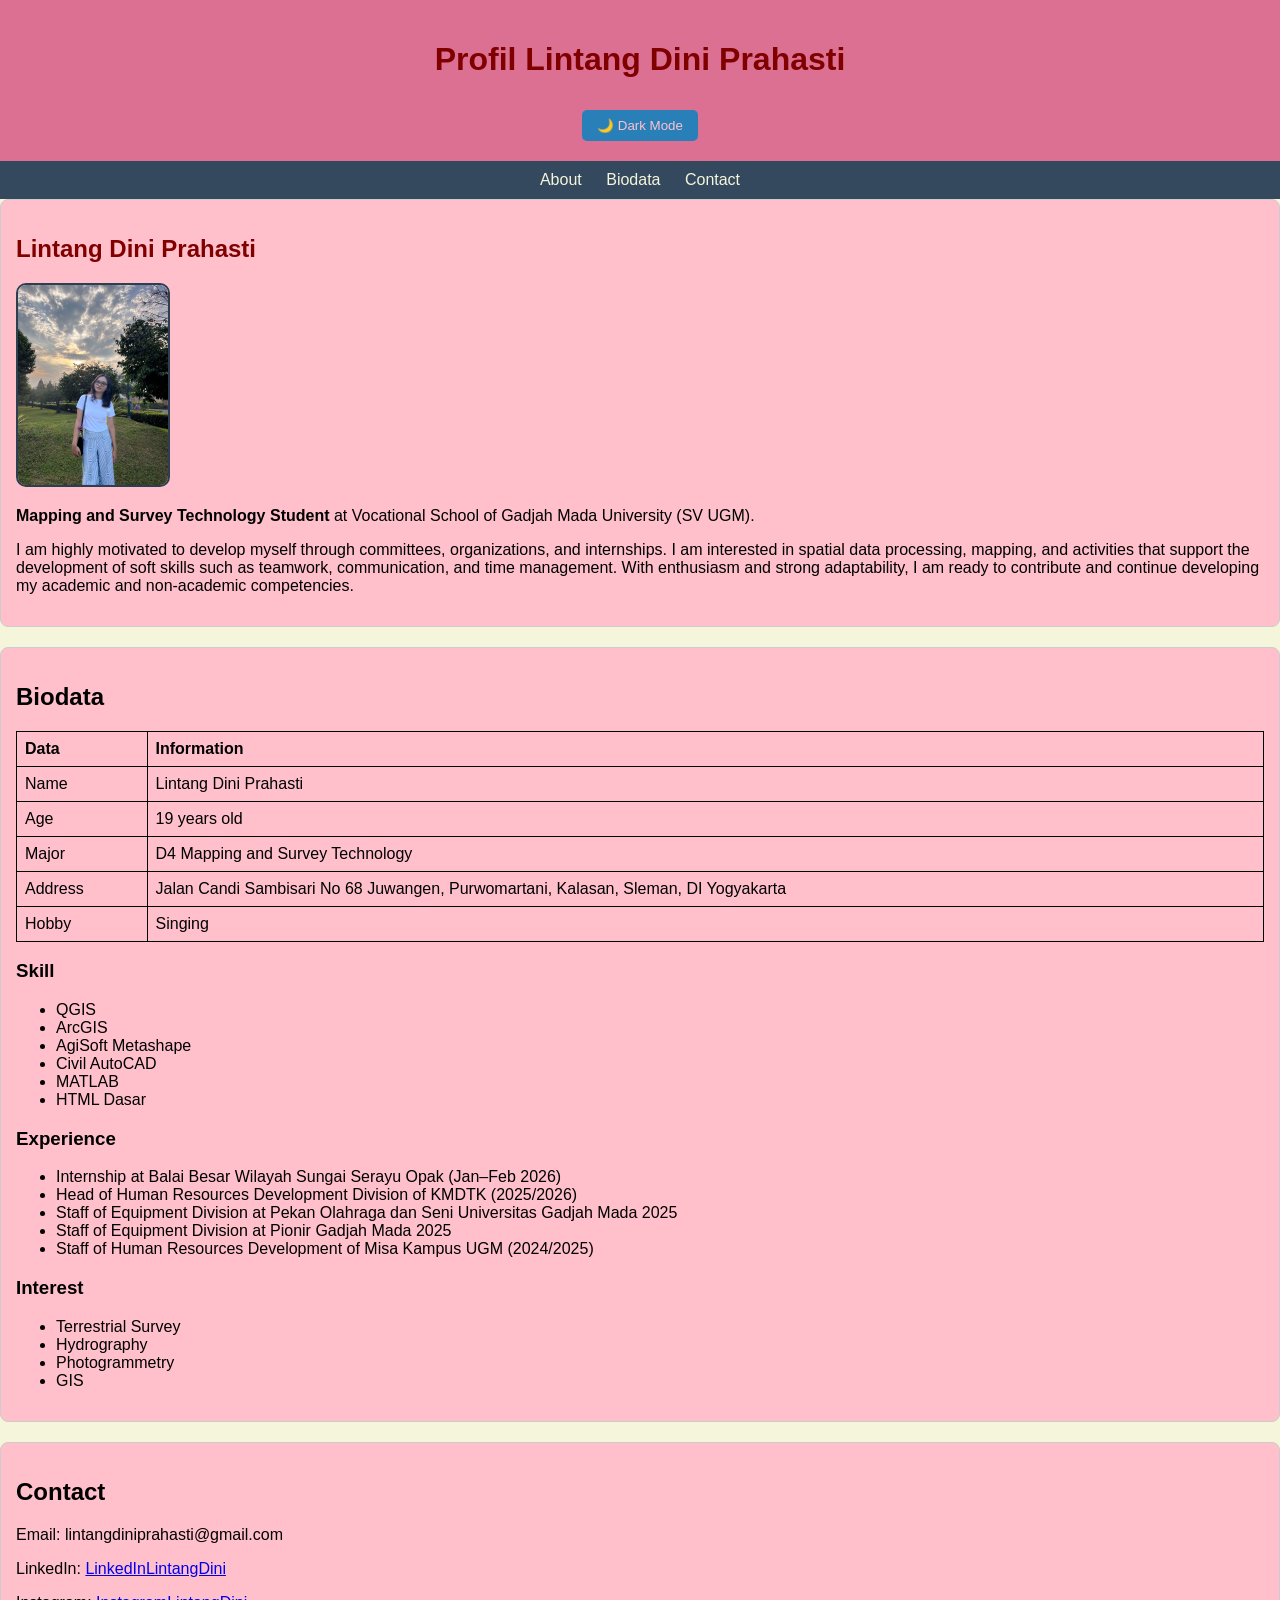
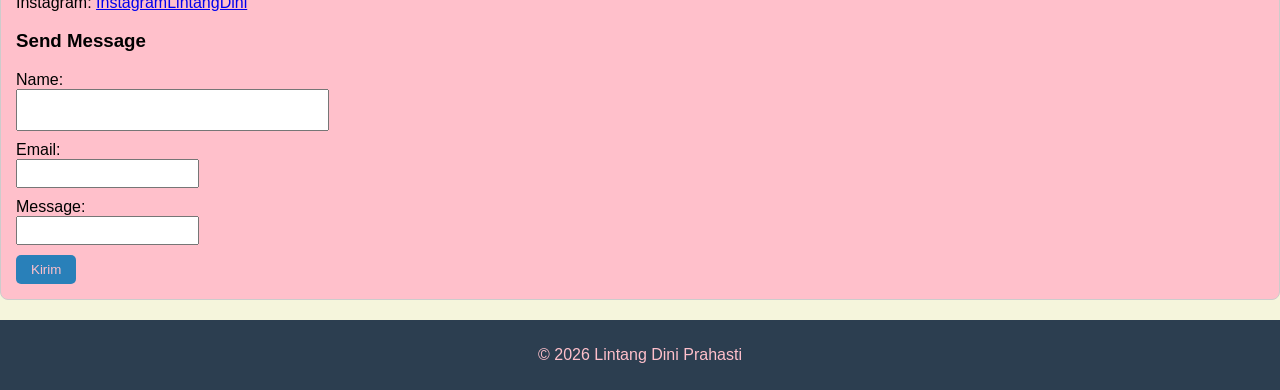
==== CV LINTANG WEB.html @ e127edb4 "Add files via upload" ====
<!DOCTYPE html>
<html lang="id">
<head>
    <meta charset="UTF-8">
    <title>Profil Lintang Dini Prahasti</title>

    <!-- Menghubungkan CSS -->
    <link rel="stylesheet" href="style.css">
</head>

<body>

<header>
    <h1><b>Profil Lintang Dini Prahasti</b></h1>
    <button id="darkModeBtn">🌙 Dark Mode</button>
</header>

<nav>
    <a href="#about">About</a>
    <a href="#biodata">Biodata</a>
    <a href="#contact">Contact</a>
</nav>


<section id="about" class="card">

    <h2 id="nama">Lintang Dini Prahasti</h2>

    <img src="foto profil.jpeg" alt="Foto Profil">

    <p>
        <b>Mapping and Survey Technology Student</b> at Vocational School of 
        Gadjah Mada University (SV UGM).
    </p>

    <p>
        I am highly motivated to develop myself through committees, organizations, 
        and internships. I am interested in spatial data processing, mapping, and 
        activities that support the development of soft skills such as teamwork, 
        communication, and time management. With enthusiasm and strong adaptability, 
        I am ready to contribute and continue developing my academic and non-academic competencies.
    </p>

</section>


<section id="biodata" class="card">

    <h2>Biodata</h2>

    <table>

        <tr>
            <th>Data</th>
            <th>Information</th>
        </tr>

        <tr>
            <td>Name</td>
            <td>Lintang Dini Prahasti</td>
        </tr>

        <tr>
            <td>Age</td>
            <td>19 years old</td>
        </tr>

        <tr>
            <td>Major</td>
            <td>D4 Mapping and Survey Technology</td>
        </tr>

        <tr>
            <td>Address</td>
            <td>
            Jalan Candi Sambisari No 68 Juwangen, Purwomartani, 
            Kalasan, Sleman, DI Yogyakarta
            </td>
        </tr>

        <tr>
            <td>Hobby</td>
            <td>Singing</td>
        </tr>

    </table>


    <h3>Skill</h3>

    <ul>
        <li>QGIS</li>
        <li>ArcGIS</li>
        <li>AgiSoft Metashape</li>
        <li>Civil AutoCAD</li>
        <li>MATLAB</li>
        <li>HTML Dasar</li>
    </ul>


    <h3>Experience</h3>

    <ul>
        <li>Internship at Balai Besar Wilayah Sungai Serayu Opak (Jan–Feb 2026)</li>
        <li>Head of Human Resources Development Division of KMDTK (2025/2026)</li>
        <li>Staff of Equipment Division at Pekan Olahraga dan Seni Universitas Gadjah Mada 2025</li>
        <li>Staff of Equipment Division at Pionir Gadjah Mada 2025</li>
        <li>Staff of Human Resources Development of Misa Kampus UGM (2024/2025)</li>
    </ul>


    <h3>Interest</h3>

    <ul>
        <li>Terrestrial Survey</li>
        <li>Hydrography</li>
        <li>Photogrammetry</li>
        <li>GIS</li>
    </ul>

</section>


<section id="contact" class="card">

    <h2>Contact</h2>

    <p>Email: lintangdiniprahasti@gmail.com</p>

    <p>
        LinkedIn:
        <a href="https://www.linkedin.com/in/lintang-dini-prahasti-32423235a" target="_blank">
        LinkedInLintangDini
        </a>
    </p>

    <p>
        Instagram:
        <a href="https://www.instagram.com/lintaangdini/" target="_blank">
        InstagramLintangDini
        </a>
    </p>


    <h3>Send Message</h3>

    <form id="contactForm">

        <label>Name:</label><br>
        <input type="text" id="nama"><br>

        <label>Email:</label><br>
        <input type="email" id="email"><br>

        <label>Message:</label><br>
        <input type="text" id="pesan"><br>

        <button type="submit">Kirim</button>

    </form>

</section>


<footer>
    <p>&copy; 2026 Lintang Dini Prahasti</p>
</footer>


<!-- Menghubungkan JavaScript -->
<script src="script.js"></script>

</body>
</html>
---- style.css ----
body{
font-family: Arial, sans-serif;
background-color: beige;
margin:0;
}

header{
background-color:palevioletred;
color:maroon;
padding:20px;
text-align:center;
}

#darkModeBtn{
padding:8px 15px;
margin-top:10px;
border:none;
border-radius:5px;
cursor:pointer;
}

nav{
background-color:#34495e;
padding:10px;
text-align:center;
}

nav a{
color:beige;
margin:10px;
text-decoration:none;
}

section{
padding:20px;
}

footer{
background-color:#2c3e50;
color:pink;
text-align:center;
padding:10px;
}

.card{
background-color:pink;
padding:15px;
margin-bottom:20px;
border-radius:8px;
border:1px solid #ccc;
}

#nama{
color:maroon;
font-size:24px;
}

table{
width:100%;
border-collapse:collapse;
}

table,th,td{
border:1px solid black;
}

th,td{
padding:8px;
text-align:left;
}

img{
width:150px;
border-radius:10px;
border:2px solid #2c3e50;
}

input{
margin-bottom:10px;
padding:5px;
}

button{
padding:7px 15px;
background-color:#2980b9;
color:pink;
border:none;
border-radius:5px;
}


/* DARK MODE */

.dark{
background-color:#121212;
color:white;
}

.dark header{
background-color:#1f1f1f;
color:white;
}

.dark nav{
background-color:#222;
}

.dark .card{
background-color:#333;
}

.dark footer{
background-color:black;
}

.dark table,
.dark th,
.dark td{
border:1px solid white;
}
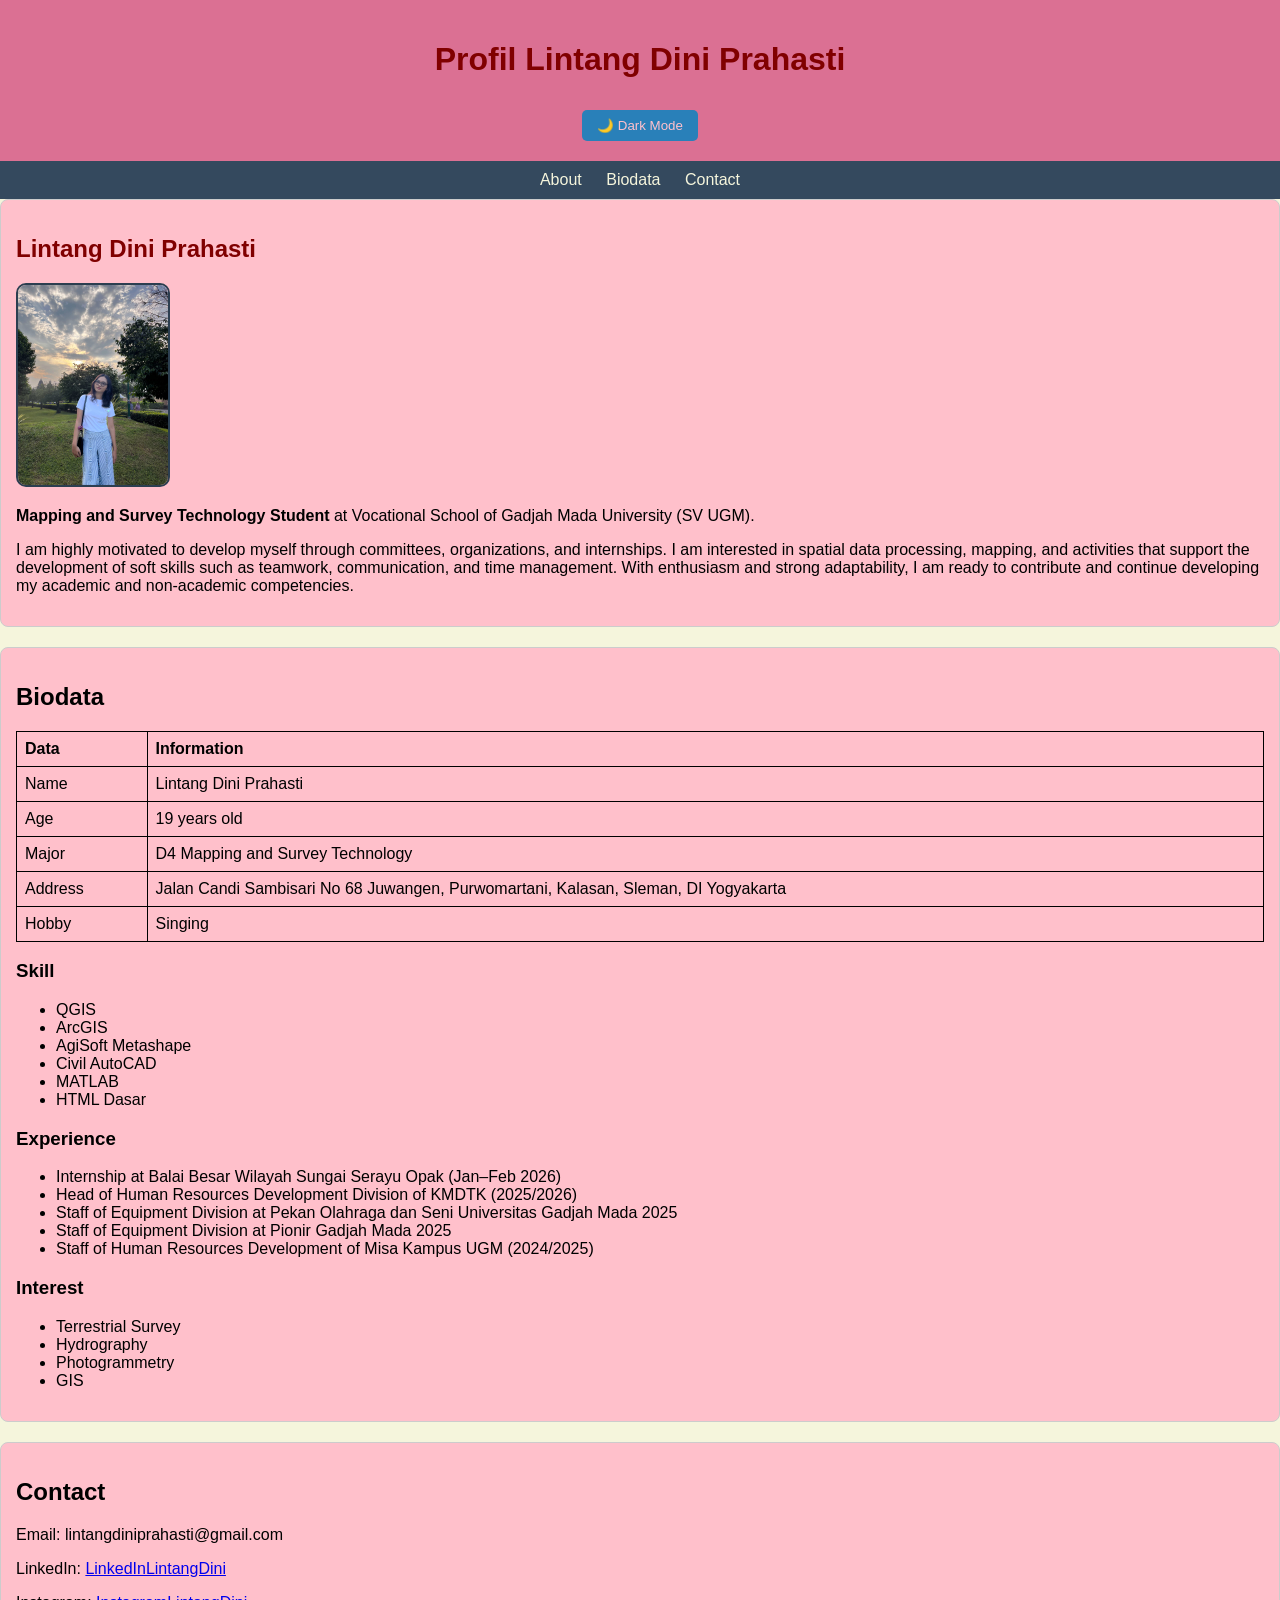
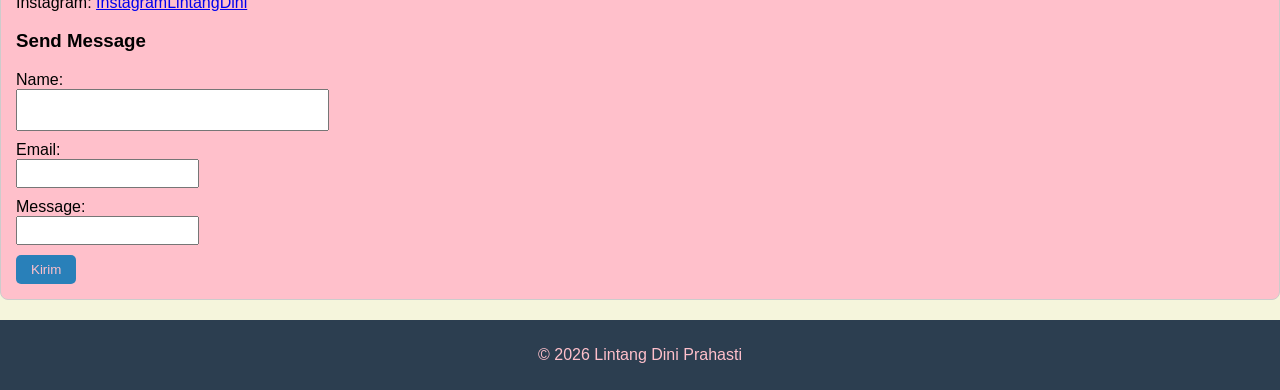
==== commit e3db6109: "Upload awal semua file dan folder" ====
--- a/CV LINTANG WEB.html
+++ b/CV LINTANG WEB.html
@@ -1,174 +1,174 @@
-<!DOCTYPE html>
-<html lang="id">
-<head>
-    <meta charset="UTF-8">
-    <title>Profil Lintang Dini Prahasti</title>
-
-    <!-- Menghubungkan CSS -->
-    <link rel="stylesheet" href="style.css">
-</head>
-
-<body>
-
-<header>
-    <h1><b>Profil Lintang Dini Prahasti</b></h1>
-    <button id="darkModeBtn">🌙 Dark Mode</button>
-</header>
-
-<nav>
-    <a href="#about">About</a>
-    <a href="#biodata">Biodata</a>
-    <a href="#contact">Contact</a>
-</nav>
-
-
-<section id="about" class="card">
-
-    <h2 id="nama">Lintang Dini Prahasti</h2>
-
-    <img src="foto profil.jpeg" alt="Foto Profil">
-
-    <p>
-        <b>Mapping and Survey Technology Student</b> at Vocational School of 
-        Gadjah Mada University (SV UGM).
-    </p>
-
-    <p>
-        I am highly motivated to develop myself through committees, organizations, 
-        and internships. I am interested in spatial data processing, mapping, and 
-        activities that support the development of soft skills such as teamwork, 
-        communication, and time management. With enthusiasm and strong adaptability, 
-        I am ready to contribute and continue developing my academic and non-academic competencies.
-    </p>
-
-</section>
-
-
-<section id="biodata" class="card">
-
-    <h2>Biodata</h2>
-
-    <table>
-
-        <tr>
-            <th>Data</th>
-            <th>Information</th>
-        </tr>
-
-        <tr>
-            <td>Name</td>
-            <td>Lintang Dini Prahasti</td>
-        </tr>
-
-        <tr>
-            <td>Age</td>
-            <td>19 years old</td>
-        </tr>
-
-        <tr>
-            <td>Major</td>
-            <td>D4 Mapping and Survey Technology</td>
-        </tr>
-
-        <tr>
-            <td>Address</td>
-            <td>
-            Jalan Candi Sambisari No 68 Juwangen, Purwomartani, 
-            Kalasan, Sleman, DI Yogyakarta
-            </td>
-        </tr>
-
-        <tr>
-            <td>Hobby</td>
-            <td>Singing</td>
-        </tr>
-
-    </table>
-
-
-    <h3>Skill</h3>
-
-    <ul>
-        <li>QGIS</li>
-        <li>ArcGIS</li>
-        <li>AgiSoft Metashape</li>
-        <li>Civil AutoCAD</li>
-        <li>MATLAB</li>
-        <li>HTML Dasar</li>
-    </ul>
-
-
-    <h3>Experience</h3>
-
-    <ul>
-        <li>Internship at Balai Besar Wilayah Sungai Serayu Opak (Jan–Feb 2026)</li>
-        <li>Head of Human Resources Development Division of KMDTK (2025/2026)</li>
-        <li>Staff of Equipment Division at Pekan Olahraga dan Seni Universitas Gadjah Mada 2025</li>
-        <li>Staff of Equipment Division at Pionir Gadjah Mada 2025</li>
-        <li>Staff of Human Resources Development of Misa Kampus UGM (2024/2025)</li>
-    </ul>
-
-
-    <h3>Interest</h3>
-
-    <ul>
-        <li>Terrestrial Survey</li>
-        <li>Hydrography</li>
-        <li>Photogrammetry</li>
-        <li>GIS</li>
-    </ul>
-
-</section>
-
-
-<section id="contact" class="card">
-
-    <h2>Contact</h2>
-
-    <p>Email: lintangdiniprahasti@gmail.com</p>
-
-    <p>
-        LinkedIn:
-        <a href="https://www.linkedin.com/in/lintang-dini-prahasti-32423235a" target="_blank">
-        LinkedInLintangDini
-        </a>
-    </p>
-
-    <p>
-        Instagram:
-        <a href="https://www.instagram.com/lintaangdini/" target="_blank">
-        InstagramLintangDini
-        </a>
-    </p>
-
-
-    <h3>Send Message</h3>
-
-    <form id="contactForm">
-
-        <label>Name:</label><br>
-        <input type="text" id="nama"><br>
-
-        <label>Email:</label><br>
-        <input type="email" id="email"><br>
-
-        <label>Message:</label><br>
-        <input type="text" id="pesan"><br>
-
-        <button type="submit">Kirim</button>
-
-    </form>
-
-</section>
-
-
-<footer>
-    <p>&copy; 2026 Lintang Dini Prahasti</p>
-</footer>
-
-
-<!-- Menghubungkan JavaScript -->
-<script src="script.js"></script>
-
-</body>
+<!DOCTYPE html>
+<html lang="id">
+<head>
+    <meta charset="UTF-8">
+    <title>Profil Lintang Dini Prahasti</title>
+
+    <!-- Menghubungkan CSS -->
+    <link rel="stylesheet" href="style.css">
+</head>
+
+<body>
+
+<header>
+    <h1><b>Profil Lintang Dini Prahasti</b></h1>
+    <button id="darkModeBtn">🌙 Dark Mode</button>
+</header>
+
+<nav>
+    <a href="#about">About</a>
+    <a href="#biodata">Biodata</a>
+    <a href="#contact">Contact</a>
+</nav>
+
+
+<section id="about" class="card">
+
+    <h2 id="nama">Lintang Dini Prahasti</h2>
+
+    <img src="foto profil.jpeg" alt="Foto Profil">
+
+    <p>
+        <b>Mapping and Survey Technology Student</b> at Vocational School of 
+        Gadjah Mada University (SV UGM).
+    </p>
+
+    <p>
+        I am highly motivated to develop myself through committees, organizations, 
+        and internships. I am interested in spatial data processing, mapping, and 
+        activities that support the development of soft skills such as teamwork, 
+        communication, and time management. With enthusiasm and strong adaptability, 
+        I am ready to contribute and continue developing my academic and non-academic competencies.
+    </p>
+
+</section>
+
+
+<section id="biodata" class="card">
+
+    <h2>Biodata</h2>
+
+    <table>
+
+        <tr>
+            <th>Data</th>
+            <th>Information</th>
+        </tr>
+
+        <tr>
+            <td>Name</td>
+            <td>Lintang Dini Prahasti</td>
+        </tr>
+
+        <tr>
+            <td>Age</td>
+            <td>19 years old</td>
+        </tr>
+
+        <tr>
+            <td>Major</td>
+            <td>D4 Mapping and Survey Technology</td>
+        </tr>
+
+        <tr>
+            <td>Address</td>
+            <td>
+            Jalan Candi Sambisari No 68 Juwangen, Purwomartani, 
+            Kalasan, Sleman, DI Yogyakarta
+            </td>
+        </tr>
+
+        <tr>
+            <td>Hobby</td>
+            <td>Singing</td>
+        </tr>
+
+    </table>
+
+
+    <h3>Skill</h3>
+
+    <ul>
+        <li>QGIS</li>
+        <li>ArcGIS</li>
+        <li>AgiSoft Metashape</li>
+        <li>Civil AutoCAD</li>
+        <li>MATLAB</li>
+        <li>HTML Dasar</li>
+    </ul>
+
+
+    <h3>Experience</h3>
+
+    <ul>
+        <li>Internship at Balai Besar Wilayah Sungai Serayu Opak (Jan–Feb 2026)</li>
+        <li>Head of Human Resources Development Division of KMDTK (2025/2026)</li>
+        <li>Staff of Equipment Division at Pekan Olahraga dan Seni Universitas Gadjah Mada 2025</li>
+        <li>Staff of Equipment Division at Pionir Gadjah Mada 2025</li>
+        <li>Staff of Human Resources Development of Misa Kampus UGM (2024/2025)</li>
+    </ul>
+
+
+    <h3>Interest</h3>
+
+    <ul>
+        <li>Terrestrial Survey</li>
+        <li>Hydrography</li>
+        <li>Photogrammetry</li>
+        <li>GIS</li>
+    </ul>
+
+</section>
+
+
+<section id="contact" class="card">
+
+    <h2>Contact</h2>
+
+    <p>Email: lintangdiniprahasti@gmail.com</p>
+
+    <p>
+        LinkedIn:
+        <a href="https://www.linkedin.com/in/lintang-dini-prahasti-32423235a" target="_blank">
+        LinkedInLintangDini
+        </a>
+    </p>
+
+    <p>
+        Instagram:
+        <a href="https://www.instagram.com/lintaangdini/" target="_blank">
+        InstagramLintangDini
+        </a>
+    </p>
+
+
+    <h3>Send Message</h3>
+
+    <form id="contactForm">
+
+        <label>Name:</label><br>
+        <input type="text" id="nama"><br>
+
+        <label>Email:</label><br>
+        <input type="email" id="email"><br>
+
+        <label>Message:</label><br>
+        <input type="text" id="pesan"><br>
+
+        <button type="submit">Kirim</button>
+
+    </form>
+
+</section>
+
+
+<footer>
+    <p>&copy; 2026 Lintang Dini Prahasti</p>
+</footer>
+
+
+<!-- Menghubungkan JavaScript -->
+<script src="script.js"></script>
+
+</body>
 </html>
--- a/style.css
+++ b/style.css
@@ -1,120 +1,120 @@
-body{
-font-family: Arial, sans-serif;
-background-color: beige;
-margin:0;
-}
-
-header{
-background-color:palevioletred;
-color:maroon;
-padding:20px;
-text-align:center;
-}
-
-#darkModeBtn{
-padding:8px 15px;
-margin-top:10px;
-border:none;
-border-radius:5px;
-cursor:pointer;
-}
-
-nav{
-background-color:#34495e;
-padding:10px;
-text-align:center;
-}
-
-nav a{
-color:beige;
-margin:10px;
-text-decoration:none;
-}
-
-section{
-padding:20px;
-}
-
-footer{
-background-color:#2c3e50;
-color:pink;
-text-align:center;
-padding:10px;
-}
-
-.card{
-background-color:pink;
-padding:15px;
-margin-bottom:20px;
-border-radius:8px;
-border:1px solid #ccc;
-}
-
-#nama{
-color:maroon;
-font-size:24px;
-}
-
-table{
-width:100%;
-border-collapse:collapse;
-}
-
-table,th,td{
-border:1px solid black;
-}
-
-th,td{
-padding:8px;
-text-align:left;
-}
-
-img{
-width:150px;
-border-radius:10px;
-border:2px solid #2c3e50;
-}
-
-input{
-margin-bottom:10px;
-padding:5px;
-}
-
-button{
-padding:7px 15px;
-background-color:#2980b9;
-color:pink;
-border:none;
-border-radius:5px;
-}
-
-
-/* DARK MODE */
-
-.dark{
-background-color:#121212;
-color:white;
-}
-
-.dark header{
-background-color:#1f1f1f;
-color:white;
-}
-
-.dark nav{
-background-color:#222;
-}
-
-.dark .card{
-background-color:#333;
-}
-
-.dark footer{
-background-color:black;
-}
-
-.dark table,
-.dark th,
-.dark td{
-border:1px solid white;
+body{
+font-family: Arial, sans-serif;
+background-color: beige;
+margin:0;
+}
+
+header{
+background-color:palevioletred;
+color:maroon;
+padding:20px;
+text-align:center;
+}
+
+#darkModeBtn{
+padding:8px 15px;
+margin-top:10px;
+border:none;
+border-radius:5px;
+cursor:pointer;
+}
+
+nav{
+background-color:#34495e;
+padding:10px;
+text-align:center;
+}
+
+nav a{
+color:beige;
+margin:10px;
+text-decoration:none;
+}
+
+section{
+padding:20px;
+}
+
+footer{
+background-color:#2c3e50;
+color:pink;
+text-align:center;
+padding:10px;
+}
+
+.card{
+background-color:pink;
+padding:15px;
+margin-bottom:20px;
+border-radius:8px;
+border:1px solid #ccc;
+}
+
+#nama{
+color:maroon;
+font-size:24px;
+}
+
+table{
+width:100%;
+border-collapse:collapse;
+}
+
+table,th,td{
+border:1px solid black;
+}
+
+th,td{
+padding:8px;
+text-align:left;
+}
+
+img{
+width:150px;
+border-radius:10px;
+border:2px solid #2c3e50;
+}
+
+input{
+margin-bottom:10px;
+padding:5px;
+}
+
+button{
+padding:7px 15px;
+background-color:#2980b9;
+color:pink;
+border:none;
+border-radius:5px;
+}
+
+
+/* DARK MODE */
+
+.dark{
+background-color:#121212;
+color:white;
+}
+
+.dark header{
+background-color:#1f1f1f;
+color:white;
+}
+
+.dark nav{
+background-color:#222;
+}
+
+.dark .card{
+background-color:#333;
+}
+
+.dark footer{
+background-color:black;
+}
+
+.dark table,
+.dark th,
+.dark td{
+border:1px solid white;
 }
